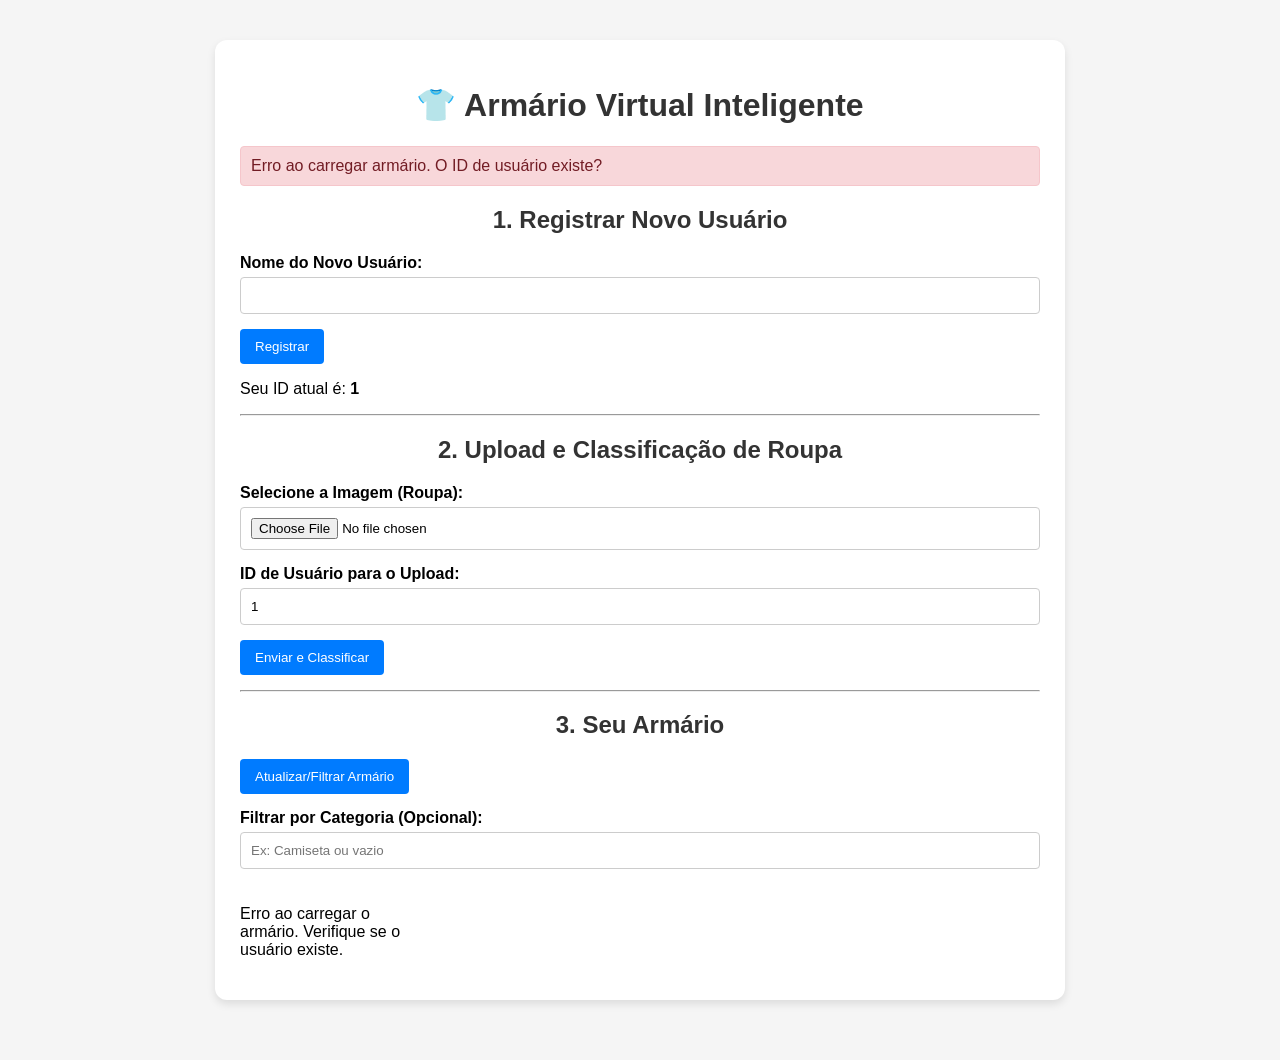
==== templates/index.html @ 0ab0d77e "sla" ====
<!DOCTYPE html>
<html lang="pt-BR">
<head>
    <meta charset="UTF-8">
    <title>Armário Virtual | Classificação de Roupas com IA</title>
    <style>
        body {
            font-family: Arial, sans-serif;
            margin: 40px;
            background: #f5f5f5;
            display: flex;
            flex-direction: column;
            align-items: center;
        }

        h1, h2 {
            text-align: center;
            color: #333;
        }

        .container {
            width: 90%;
            max-width: 800px;
            margin-bottom: 20px;
            background: white;
            padding: 25px;
            border-radius: 12px;
            box-shadow: 0 4px 8px rgba(0, 0, 0, 0.1);
        }

        .form-group {
            margin-bottom: 15px;
        }

        .form-group label {
            display: block;
            margin-bottom: 5px;
            font-weight: bold;
        }

        .form-group input[type="text"], .form-group input[type="number"], .form-group input[type="file"] {
            width: 100%;
            padding: 10px;
            box-sizing: border-box;
            border: 1px solid #ccc;
            border-radius: 4px;
        }
        
        button {
            background-color: #007bff;
            color: white;
            padding: 10px 15px;
            border: none;
            border-radius: 4px;
            cursor: pointer;
            transition: background-color 0.3s;
        }

        button:hover {
            background-color: #0056b3;
        }

        .preview {
            margin-top: 15px;
            text-align: center;
        }

        #preview-img {
            max-width: 100%;
            max-height: 250px;
            border: 1px solid #ddd;
            border-radius: 8px;
            margin-top: 10px;
            display: none;
        }

        #armario {
            display: grid;
            grid-template-columns: repeat(auto-fill, minmax(150px, 1fr));
            gap: 15px;
            margin-top: 20px;
        }

        .item {
            border: 1px solid #eee;
            padding: 10px;
            border-radius: 8px;
            background: #fafafa;
            text-align: center;
            box-shadow: 0 2px 4px rgba(0, 0, 0, 0.05);
        }

        .item img {
            width: 100%;
            height: auto;
            max-height: 150px;
            object-fit: cover;
            border-radius: 5px;
            margin-bottom: 5px;
        }

        .item-cat {
            font-weight: bold;
            margin: 5px 0 0;
            font-size: 0.9em;
        }
        
        .delete-btn {
            background-color: #dc3545;
            padding: 5px 10px;
            font-size: 0.8em;
            margin-top: 8px;
        }

        .delete-btn:hover {
            background-color: #c82333;
        }

        .message {
            padding: 10px;
            margin-bottom: 15px;
            border-radius: 4px;
            display: none;
        }

        .message.success { background-color: #d4edda; color: #155724; border: 1px solid #c3e6cb; }
        .message.error { background-color: #f8d7da; color: #721c24; border: 1px solid #f5c6cb; }

    </style>
</head>
<body>

<div class="container">
    <h1>👕 Armário Virtual Inteligente</h1>
    
    <div class="message" id="alert-message"></div>

    <h2>1. Registrar Novo Usuário</h2>
    <form id="register-form">
        <div class="form-group">
            <label for="new_username">Nome do Novo Usuário:</label>
            <input type="text" name="nome" id="new_username" required>
        </div>
        <button type="submit">Registrar</button>
    </form>
    <p>Seu ID atual é: <b id="current-user-id">1</b></p>
    <hr>
    
    <h2>2. Upload e Classificação de Roupa</h2>
    <form id="upload-form" enctype="multipart/form-data">
        <div class="form-group">
            <label for="image">Selecione a Imagem (Roupa):</label>
            <input type="file" name="file" id="image" accept="image/*" required>
        </div>
        
        <div class="form-group">
            <label for="user_id">ID de Usuário para o Upload:</label>
            <input type="number" name="user_id" id="user_id" value="1" required> 
        </div>

        <button type="submit">Enviar e Classificar</button>
    </form>

    <div class="preview">
        <img id="preview-img" src="#">
    </div>

    <hr>

    <h2>3. Seu Armário</h2>
    <button onclick="carregarArmario()">Atualizar/Filtrar Armário</button>
    
    <div class="form-group" style="margin-top: 15px;">
        <label for="filter_category">Filtrar por Categoria (Opcional):</label>
        <input type="text" id="filter_category" placeholder="Ex: Camiseta ou vazio">
    </div>

    <div id="armario"></div>

</div>

<script>
    const API_BASE = ""; 
    const currentUserIdDisplay = document.getElementById("current-user-id");
    const userIdInput = document.getElementById("user_id");
    
    function showAlert(message, type = 'success') {
        const alertDiv = document.getElementById('alert-message');
        alertDiv.textContent = message;
        alertDiv.className = `message ${type}`;
        alertDiv.style.display = 'block';
        setTimeout(() => { alertDiv.style.display = 'none'; }, 5000);
    }
    
    function updateUserId(newId) {
        userIdInput.value = newId;
        currentUserIdDisplay.textContent = newId;
        showAlert(`ID de usuário atualizado para ${newId}.`, 'success');
        carregarArmario();
    }
    
    // --- Lógica de Registro ---
    document.getElementById("register-form").addEventListener("submit", async function(event) {
        event.preventDefault();
        
        const form = event.target;
        const formData = new FormData(form);
        
        try {
            const response = await fetch(`${API_BASE}/register`, {
                method: "POST",
                body: formData
            });

            const data = await response.json();

            if (response.ok) {
                updateUserId(data.user_id);
                showAlert(`Usuário '${data.nome}' registrado com sucesso! Seu novo ID é ${data.user_id}.`, 'success');
            } else {
                showAlert("Erro ao registrar: " + (data.erro || 'Resposta inválida da API'), 'error');
            }
        } catch (error) {
            showAlert("Erro de rede ao tentar registrar.", 'error');
            console.error(error);
        }
    });

    // --- Lógica de Upload ---
    document.getElementById("image").addEventListener("change", function(event) {
        let img = document.getElementById("preview-img");
        if (event.target.files.length > 0) {
            img.src = URL.createObjectURL(event.target.files[0]);
            img.style.display = "block";
        }
    });

    document.getElementById("upload-form").addEventListener("submit", async function(event) {
        event.preventDefault();

        let user_id = userIdInput.value;
        let formData = new FormData();
        
        // Chave do arquivo corrigida para "file"
        const fileInput = document.getElementById("image");
        if (fileInput.files.length === 0) {
             showAlert("Selecione um arquivo de imagem.", 'error');
             return;
        }
        formData.append("file", fileInput.files[0]); 

        // Rota de upload corrigida para /upload-item/<user_id>
        const upload_url = `${API_BASE}/upload-item/${user_id}`;

        try {
            const response = await fetch(upload_url, {
                method: "POST",
                body: formData
            });

            const data = await response.json();

            if (response.ok) {
                showAlert(`Classificação: ${data.categoria}. Roupa salva no armário!`, 'success');
                carregarArmario();
            } else {
                showAlert("Erro no upload: " + (data.erro || 'Verifique o console para detalhes.'), 'error');
            }
        } catch (error) {
            showAlert("Erro de rede ao tentar fazer upload.", 'error');
            console.error(error);
        }
    });

    // --- Lógica de Deleção ---
    async function deletarItem(itemId) {
        if (!confirm(`Tem certeza que deseja deletar o item ID ${itemId}?`)) {
            return;
        }
        
        const user_id = userIdInput.value;
        const delete_url = `${API_BASE}/items/${user_id}/delete/${itemId}`;

        try {
            const response = await fetch(delete_url, {
                method: "DELETE"
            });

            const data = await response.json();

            if (response.ok) {
                showAlert(`Item ID ${itemId} deletado com sucesso.`, 'success');
                carregarArmario();
            } else {
                showAlert("Erro ao deletar: " + (data.erro || 'Verifique o console para detalhes.'), 'error');
            }
        } catch (error) {
            showAlert("Erro de rede ao tentar deletar.", 'error');
            console.error(error);
        }
    }

    // --- Lógica de Carregamento/Filtro do Armário ---
    async function carregarArmario() {
        let user_id = userIdInput.value;
        let filter_category = document.getElementById("filter_category").value.trim();
        
        // Rota de listagem corrigida para /items/<user_id>
        let list_url = `${API_BASE}/items/${user_id}`;

        if (filter_category) {
            // Adiciona Query Parameter para filtragem (Melhor Prática REST)
            list_url += `?categoria=${encodeURIComponent(filter_category)}`; 
        }

        const response = await fetch(list_url);
        const div = document.getElementById("armario");
        div.innerHTML = "";
        
        if (!response.ok) {
             showAlert("Erro ao carregar armário. O ID de usuário existe?", 'error');
             div.innerHTML = "<p>Erro ao carregar o armário. Verifique se o usuário existe.</p>";
             return;
        }

        const items = await response.json();
        
        if (items.length === 0) {
            div.innerHTML = "<p>Armário vazio ou nenhum item na categoria filtrada.</p>";
            return;
        }

        items.forEach(item => {
            div.innerHTML += `
                <div class="item">
                    <img src="${item.image_url}" alt="Roupa ${item.categoria}">
                    <p class="item-cat">${item.categoria}</p>
                    <small>ID: ${item.id}</small><br>
                    <button class="delete-btn" onclick="deletarItem(${item.id})">Deletar</button>
                </div>
            `;
        });
    }

    // Garante que a função deletarItem esteja acessível globalmente
    window.deletarItem = deletarItem;

    // Carrega automaticamente ao abrir
    document.addEventListener("DOMContentLoaded", carregarArmario);
</script>

</body>
</html>
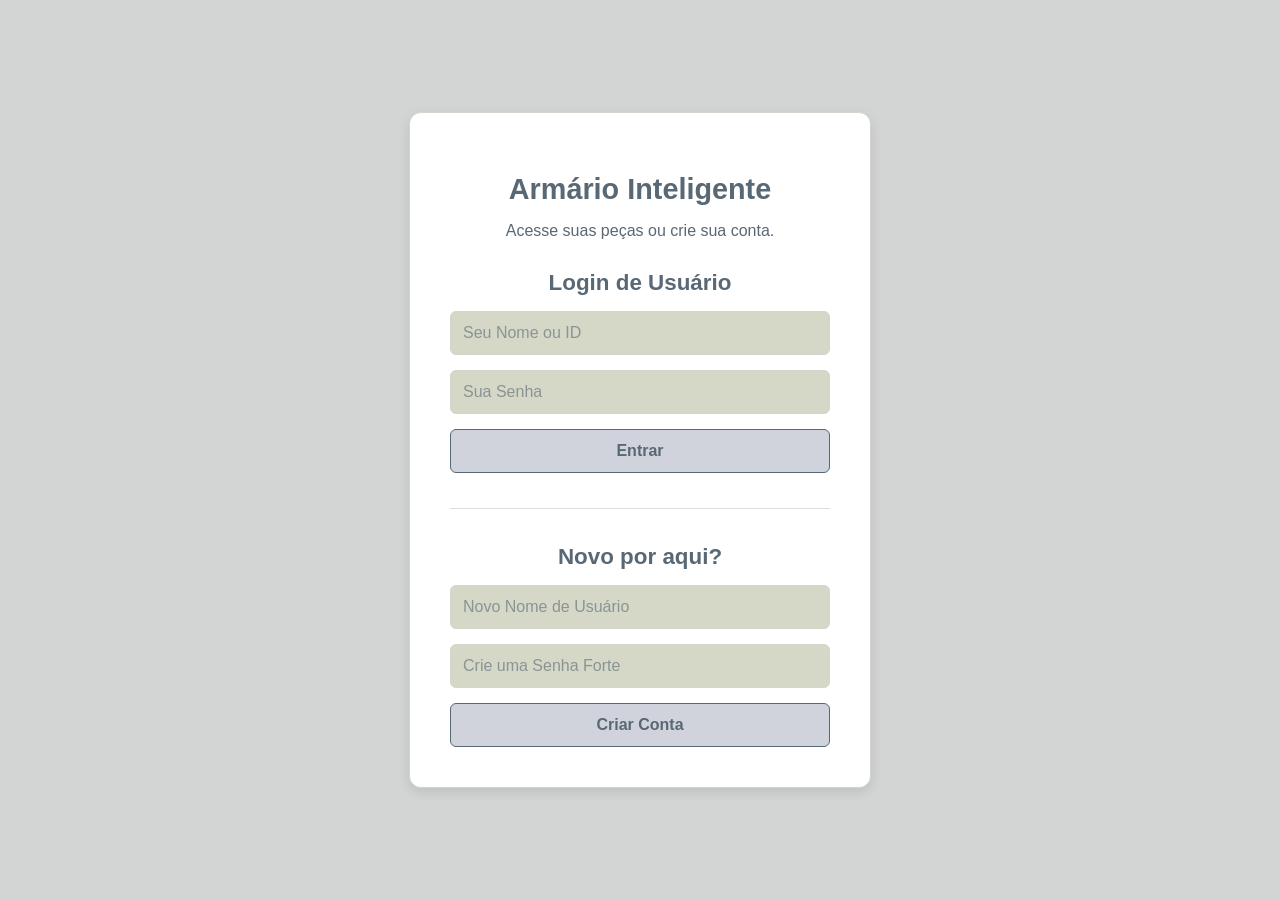
==== commit 0fb68902: "sla2kkkk" ====
--- a/templates/index.html
+++ b/templates/index.html
@@ -2,207 +2,184 @@
 <html lang="pt-BR">
 <head>
     <meta charset="UTF-8">
-    <title>Armário Virtual | Classificação de Roupas com IA</title>
+    <title>Armário Virtual | Acesso</title>
     <style>
-        body {
-            font-family: Arial, sans-serif;
-            margin: 40px;
-            background: #f5f5f5;
-            display: flex;
-            flex-direction: column;
-            align-items: center;
-        }
-
-        h1, h2 {
-            text-align: center;
-            color: #333;
-        }
-
-        .container {
-            width: 90%;
-            max-width: 800px;
-            margin-bottom: 20px;
-            background: white;
-            padding: 25px;
-            border-radius: 12px;
-            box-shadow: 0 4px 8px rgba(0, 0, 0, 0.1);
-        }
-
-        .form-group {
+        /* Variáveis de Cores (Nova Paleta Ultra-Clara) */
+        :root {
+            --color-light-beige: #d5d8c7;  /* Fundo Secundário, Fundo de Inputs */
+            --color-light-gray: #d4d6ce;   /* Bordas, Destaques */
+            --color-light-neutral: #d3d5d5; /* Fundo Geral */
+            --color-light-lavender: #d1d3dc; /* Botões (Base) */
+            --color-medium-lavender: #d0d2e3; /* Botões (Hover) */
+            --color-contrast-dark: #586875; /* Cinza escuro para texto e ênfase (Contraste) */
+            --color-white: #ffffff;
+        }
+
+        body { 
+            font-family: 'Segoe UI', Tahoma, Geneva, Verdana, sans-serif; 
+            display: flex; 
+            justify-content: center; 
+            align-items: center; 
+            min-height: 100vh; 
+            background: var(--color-light-neutral); /* Fundo Geral */
+            margin: 0; 
+            color: var(--color-contrast-dark); /* Texto Escuro */
+        }
+        
+        .container { 
+            width: 100%; 
+            max-width: 380px; 
+            padding: 40px; 
+            background: var(--color-white); /* Container branco para destaque */
+            border-radius: 12px; 
+            box-shadow: 0 4px 12px rgba(0, 0, 0, 0.1); 
+            text-align: center; 
+            border: 1px solid var(--color-light-gray);
+        }
+        
+        h1 { 
+            color: var(--color-contrast-dark); 
+            margin-bottom: 5px;
+            font-size: 1.8em; 
+        }
+
+        h2 {
+            color: var(--color-contrast-dark);
+            margin-top: 30px;
             margin-bottom: 15px;
-        }
-
-        .form-group label {
-            display: block;
-            margin-bottom: 5px;
+            font-size: 1.4em;
+        }
+
+        input[type="text"], 
+        input[type="password"] { 
+            width: 100%; 
+            padding: 12px; 
+            margin-bottom: 15px; 
+            box-sizing: border-box; 
+            border: 1px solid var(--color-light-gray); 
+            border-radius: 6px; 
+            background: var(--color-light-beige); /* Fundo de input levemente bege */
+            color: var(--color-contrast-dark); 
+            font-size: 1em;
+        }
+
+        input::placeholder {
+            color: var(--color-contrast-dark);
+            opacity: 0.6;
+        }
+
+        button { 
+            background-color: var(--color-light-lavender); /* Botão Lavanda Pálido */
+            color: var(--color-contrast-dark); 
+            padding: 12px 20px; 
+            border: none; 
+            border-radius: 6px; 
+            cursor: pointer; 
+            width: 100%; 
+            font-size: 1em; 
             font-weight: bold;
-        }
-
-        .form-group input[type="text"], .form-group input[type="number"], .form-group input[type="file"] {
-            width: 100%;
-            padding: 10px;
-            box-sizing: border-box;
-            border: 1px solid #ccc;
-            border-radius: 4px;
-        }
-        
-        button {
-            background-color: #007bff;
-            color: white;
-            padding: 10px 15px;
-            border: none;
-            border-radius: 4px;
-            cursor: pointer;
-            transition: background-color 0.3s;
-        }
-
-        button:hover {
-            background-color: #0056b3;
-        }
-
-        .preview {
-            margin-top: 15px;
-            text-align: center;
-        }
-
-        #preview-img {
-            max-width: 100%;
-            max-height: 250px;
-            border: 1px solid #ddd;
-            border-radius: 8px;
-            margin-top: 10px;
-            display: none;
-        }
-
-        #armario {
-            display: grid;
-            grid-template-columns: repeat(auto-fill, minmax(150px, 1fr));
-            gap: 15px;
-            margin-top: 20px;
-        }
-
-        .item {
-            border: 1px solid #eee;
-            padding: 10px;
-            border-radius: 8px;
-            background: #fafafa;
-            text-align: center;
-            box-shadow: 0 2px 4px rgba(0, 0, 0, 0.05);
-        }
-
-        .item img {
-            width: 100%;
-            height: auto;
-            max-height: 150px;
-            object-fit: cover;
-            border-radius: 5px;
-            margin-bottom: 5px;
-        }
-
-        .item-cat {
+            transition: background-color 0.3s, transform 0.1s; 
+            border: 1px solid var(--color-contrast-dark); /* Borda sutil de contraste */
+        }
+
+        button:hover { 
+            background-color: var(--color-medium-lavender); /* Lavanda um pouco mais forte no hover */
+            transform: translateY(-1px);
+        }
+
+        hr {
+            border: 0;
+            height: 1px;
+            background-color: var(--color-light-gray);
+            margin: 35px 0;
+            opacity: 0.8;
+        }
+
+        /* Mensagens de Alerta */
+        .message { 
+            padding: 12px; 
+            margin-bottom: 20px; 
+            border-radius: 6px; 
             font-weight: bold;
-            margin: 5px 0 0;
-            font-size: 0.9em;
-        }
-        
-        .delete-btn {
-            background-color: #dc3545;
-            padding: 5px 10px;
-            font-size: 0.8em;
-            margin-top: 8px;
-        }
-
-        .delete-btn:hover {
-            background-color: #c82333;
-        }
-
-        .message {
-            padding: 10px;
-            margin-bottom: 15px;
-            border-radius: 4px;
-            display: none;
-        }
-
-        .message.success { background-color: #d4edda; color: #155724; border: 1px solid #c3e6cb; }
-        .message.error { background-color: #f8d7da; color: #721c24; border: 1px solid #f5c6cb; }
-
+            display: none; 
+            text-align: left;
+        }
+        .message.error { 
+            background-color: #ffebeb; /* Fundo de erro muito claro */
+            color: #cc0000; 
+            border: 1px solid #ff9999;
+        }
+        .message.success { 
+            background-color: #f0f8e9; /* Fundo de sucesso muito claro */
+            color: #155724; 
+            border: 1px solid #c3e6cb; 
+        }
     </style>
 </head>
 <body>
 
 <div class="container">
-    <h1>👕 Armário Virtual Inteligente</h1>
+    <h1>Armário Inteligente</h1>
+    <p style="color: var(--color-contrast-dark);">Acesse suas peças ou crie sua conta.</p>
     
-    <div class="message" id="alert-message"></div>
-
-    <h2>1. Registrar Novo Usuário</h2>
-    <form id="register-form">
-        <div class="form-group">
-            <label for="new_username">Nome do Novo Usuário:</label>
-            <input type="text" name="nome" id="new_username" required>
-        </div>
-        <button type="submit">Registrar</button>
+    <div class="message error" id="alert-message"></div>
+
+    <h2>Login de Usuário</h2>
+    <form id="login-form">
+        <input type="text" name="identificador" id="identificador" placeholder="Seu Nome ou ID" required><br>
+        <input type="password" name="senha" id="login_password" placeholder="Sua Senha" required><br>
+        <button type="submit">Entrar</button>
     </form>
-    <p>Seu ID atual é: <b id="current-user-id">1</b></p>
+    
     <hr>
     
-    <h2>2. Upload e Classificação de Roupa</h2>
-    <form id="upload-form" enctype="multipart/form-data">
-        <div class="form-group">
-            <label for="image">Selecione a Imagem (Roupa):</label>
-            <input type="file" name="file" id="image" accept="image/*" required>
-        </div>
-        
-        <div class="form-group">
-            <label for="user_id">ID de Usuário para o Upload:</label>
-            <input type="number" name="user_id" id="user_id" value="1" required> 
-        </div>
-
-        <button type="submit">Enviar e Classificar</button>
+    <h2>Novo por aqui?</h2>
+    <form id="register-form">
+        <input type="text" name="nome" id="new_username" placeholder="Novo Nome de Usuário" required><br>
+        <input type="password" name="senha" id="new_password" placeholder="Crie uma Senha Forte" required><br>
+        <button type="submit">Criar Conta</button>
     </form>
-
-    <div class="preview">
-        <img id="preview-img" src="#">
-    </div>
-
-    <hr>
-
-    <h2>3. Seu Armário</h2>
-    <button onclick="carregarArmario()">Atualizar/Filtrar Armário</button>
-    
-    <div class="form-group" style="margin-top: 15px;">
-        <label for="filter_category">Filtrar por Categoria (Opcional):</label>
-        <input type="text" id="filter_category" placeholder="Ex: Camiseta ou vazio">
-    </div>
-
-    <div id="armario"></div>
-
 </div>
 
 <script>
     const API_BASE = ""; 
-    const currentUserIdDisplay = document.getElementById("current-user-id");
-    const userIdInput = document.getElementById("user_id");
-    
-    function showAlert(message, type = 'success') {
+
+    function showAlert(message, type = 'error') {
         const alertDiv = document.getElementById('alert-message');
         alertDiv.textContent = message;
         alertDiv.className = `message ${type}`;
         alertDiv.style.display = 'block';
         setTimeout(() => { alertDiv.style.display = 'none'; }, 5000);
     }
-    
-    function updateUserId(newId) {
-        userIdInput.value = newId;
-        currentUserIdDisplay.textContent = newId;
-        showAlert(`ID de usuário atualizado para ${newId}.`, 'success');
-        carregarArmario();
-    }
-    
+
+    // --- Lógica de Login ---
+    document.getElementById("login-form").addEventListener("submit", async function(event) {
+        event.preventDefault();
+        const form = event.target;
+        const formData = new FormData(form);
+        
+        try {
+            const response = await fetch(`${API_BASE}/login`, {
+                method: "POST",
+                body: formData
+            });
+
+            const data = await response.json();
+
+            if (response.ok) {
+                window.location.href = `${API_BASE}/armario`; 
+            } else {
+                showAlert("Falha no Login: " + (data.erro || 'Erro de rede.'));
+            }
+        } catch (error) {
+            showAlert("Erro de rede ao tentar logar.");
+            console.error(error);
+        }
+    });
+
     // --- Lógica de Registro ---
     document.getElementById("register-form").addEventListener("submit", async function(event) {
         event.preventDefault();
-        
         const form = event.target;
         const formData = new FormData(form);
         
@@ -215,8 +192,8 @@
             const data = await response.json();
 
             if (response.ok) {
-                updateUserId(data.user_id);
-                showAlert(`Usuário '${data.nome}' registrado com sucesso! Seu novo ID é ${data.user_id}.`, 'success');
+                showAlert(`Usuário '${data.nome}' registrado com sucesso! Faça login abaixo.`, 'success');
+                form.reset(); 
             } else {
                 showAlert("Erro ao registrar: " + (data.erro || 'Resposta inválida da API'), 'error');
             }
@@ -225,128 +202,6 @@
             console.error(error);
         }
     });
-
-    // --- Lógica de Upload ---
-    document.getElementById("image").addEventListener("change", function(event) {
-        let img = document.getElementById("preview-img");
-        if (event.target.files.length > 0) {
-            img.src = URL.createObjectURL(event.target.files[0]);
-            img.style.display = "block";
-        }
-    });
-
-    document.getElementById("upload-form").addEventListener("submit", async function(event) {
-        event.preventDefault();
-
-        let user_id = userIdInput.value;
-        let formData = new FormData();
-        
-        // Chave do arquivo corrigida para "file"
-        const fileInput = document.getElementById("image");
-        if (fileInput.files.length === 0) {
-             showAlert("Selecione um arquivo de imagem.", 'error');
-             return;
-        }
-        formData.append("file", fileInput.files[0]); 
-
-        // Rota de upload corrigida para /upload-item/<user_id>
-        const upload_url = `${API_BASE}/upload-item/${user_id}`;
-
-        try {
-            const response = await fetch(upload_url, {
-                method: "POST",
-                body: formData
-            });
-
-            const data = await response.json();
-
-            if (response.ok) {
-                showAlert(`Classificação: ${data.categoria}. Roupa salva no armário!`, 'success');
-                carregarArmario();
-            } else {
-                showAlert("Erro no upload: " + (data.erro || 'Verifique o console para detalhes.'), 'error');
-            }
-        } catch (error) {
-            showAlert("Erro de rede ao tentar fazer upload.", 'error');
-            console.error(error);
-        }
-    });
-
-    // --- Lógica de Deleção ---
-    async function deletarItem(itemId) {
-        if (!confirm(`Tem certeza que deseja deletar o item ID ${itemId}?`)) {
-            return;
-        }
-        
-        const user_id = userIdInput.value;
-        const delete_url = `${API_BASE}/items/${user_id}/delete/${itemId}`;
-
-        try {
-            const response = await fetch(delete_url, {
-                method: "DELETE"
-            });
-
-            const data = await response.json();
-
-            if (response.ok) {
-                showAlert(`Item ID ${itemId} deletado com sucesso.`, 'success');
-                carregarArmario();
-            } else {
-                showAlert("Erro ao deletar: " + (data.erro || 'Verifique o console para detalhes.'), 'error');
-            }
-        } catch (error) {
-            showAlert("Erro de rede ao tentar deletar.", 'error');
-            console.error(error);
-        }
-    }
-
-    // --- Lógica de Carregamento/Filtro do Armário ---
-    async function carregarArmario() {
-        let user_id = userIdInput.value;
-        let filter_category = document.getElementById("filter_category").value.trim();
-        
-        // Rota de listagem corrigida para /items/<user_id>
-        let list_url = `${API_BASE}/items/${user_id}`;
-
-        if (filter_category) {
-            // Adiciona Query Parameter para filtragem (Melhor Prática REST)
-            list_url += `?categoria=${encodeURIComponent(filter_category)}`; 
-        }
-
-        const response = await fetch(list_url);
-        const div = document.getElementById("armario");
-        div.innerHTML = "";
-        
-        if (!response.ok) {
-             showAlert("Erro ao carregar armário. O ID de usuário existe?", 'error');
-             div.innerHTML = "<p>Erro ao carregar o armário. Verifique se o usuário existe.</p>";
-             return;
-        }
-
-        const items = await response.json();
-        
-        if (items.length === 0) {
-            div.innerHTML = "<p>Armário vazio ou nenhum item na categoria filtrada.</p>";
-            return;
-        }
-
-        items.forEach(item => {
-            div.innerHTML += `
-                <div class="item">
-                    <img src="${item.image_url}" alt="Roupa ${item.categoria}">
-                    <p class="item-cat">${item.categoria}</p>
-                    <small>ID: ${item.id}</small><br>
-                    <button class="delete-btn" onclick="deletarItem(${item.id})">Deletar</button>
-                </div>
-            `;
-        });
-    }
-
-    // Garante que a função deletarItem esteja acessível globalmente
-    window.deletarItem = deletarItem;
-
-    // Carrega automaticamente ao abrir
-    document.addEventListener("DOMContentLoaded", carregarArmario);
 </script>
 
 </body>
